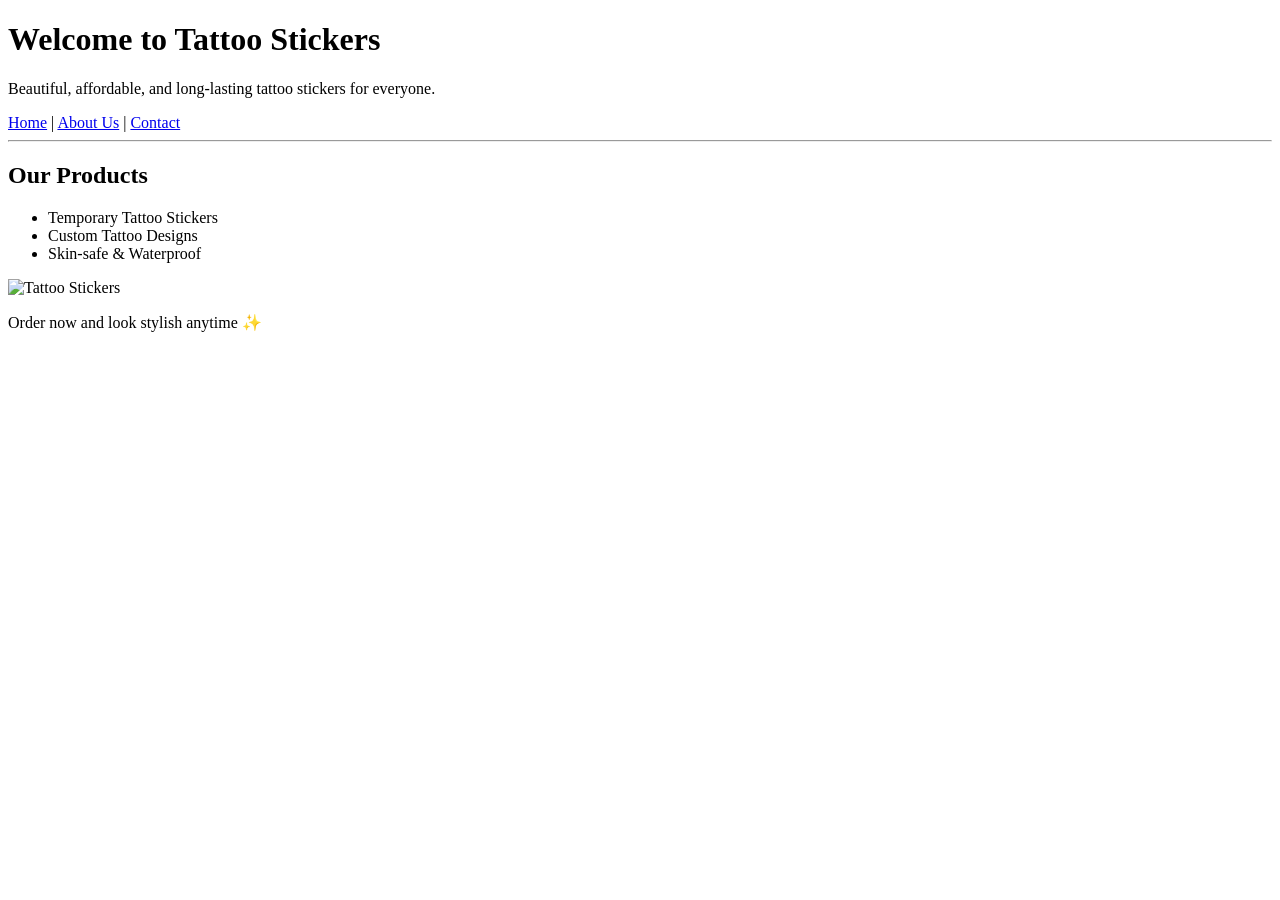
==== index.html @ c43944cf "Rename index_094427.html to index.html" ====
<!DOCTYPE html>
<html>

<head>
    <title>Tattoo Stickers | Home</title>
</head>

<body>

    <h1>Welcome to Tattoo Stickers</h1>
    <p>Beautiful, affordable, and long-lasting tattoo stickers for everyone.</p>

    <nav>
        <a href="index.html">Home</a> |
        <a href="about.html">About Us</a> |
        <a href="contact.html">Contact</a>
    </nav>

    <hr>

    <h2>Our Products</h2>
    <ul>
        <li>Temporary Tattoo Stickers</li>
        <li>Custom Tattoo Designs</li>
        <li>Skin-safe & Waterproof</li>
    </ul>

    <img src="tattoo.jpg" alt="Tattoo Stickers" width="300">

    <p>Order now and look stylish anytime ✨</p>

</body>

</html>
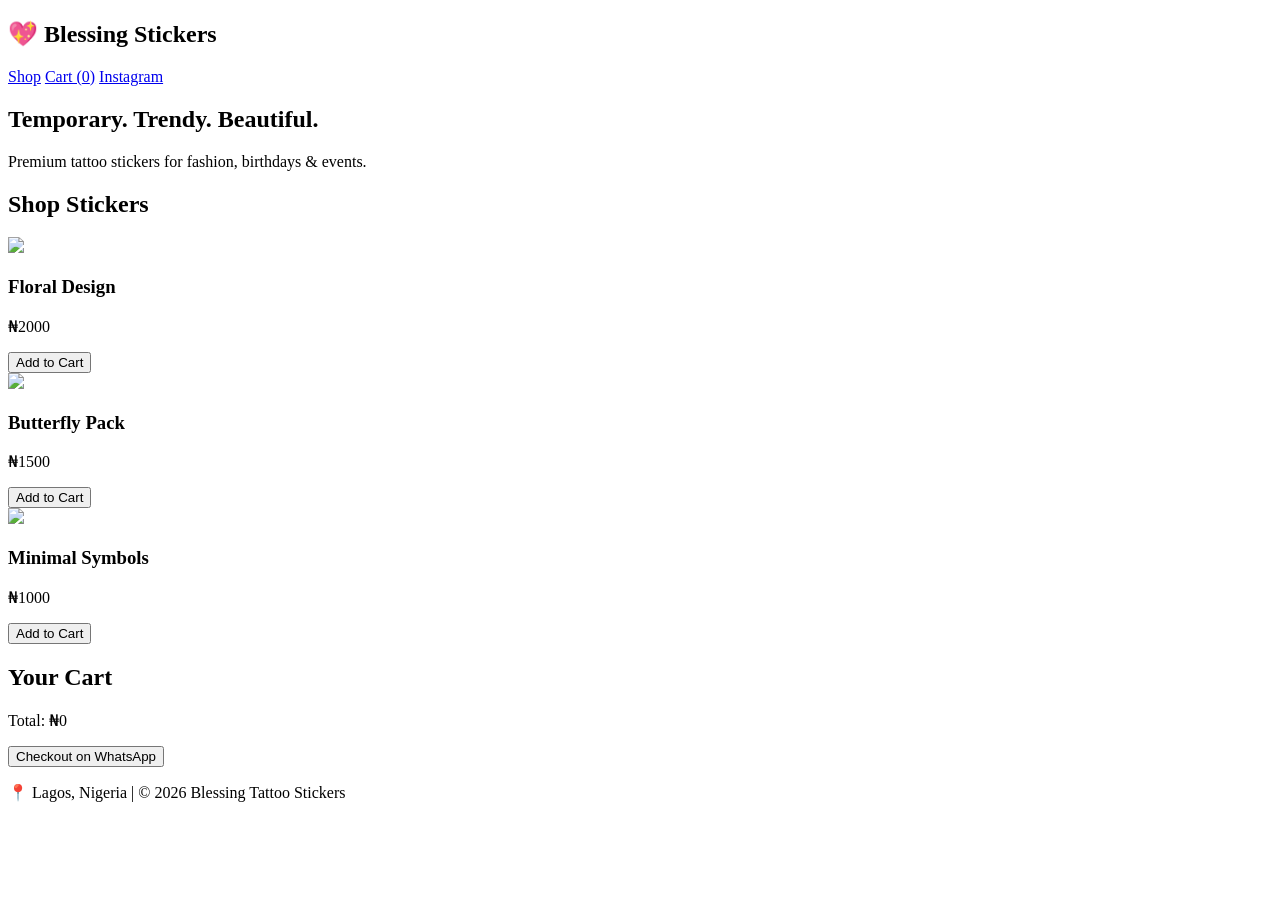
==== commit 9b674f7d: "Update index.html" ====
--- a/index.html
+++ b/index.html
@@ -1,34 +1,91 @@
-<!DOCTYPE html>
-<html>
-
-<head>
-    <title>Tattoo Stickers | Home</title>
-</head>
-
-<body>
-
-    <h1>Welcome to Tattoo Stickers</h1>
-    <p>Beautiful, affordable, and long-lasting tattoo stickers for everyone.</p>
-
-    <nav>
-        <a href="index.html">Home</a> |
-        <a href="about.html">About Us</a> |
-        <a href="contact.html">Contact</a>
-    </nav>
-
-    <hr>
-
-    <h2>Our Products</h2>
-    <ul>
-        <li>Temporary Tattoo Stickers</li>
-        <li>Custom Tattoo Designs</li>
-        <li>Skin-safe & Waterproof</li>
-    </ul>
-
-    <img src="tattoo.jpg" alt="Tattoo Stickers" width="300">
-
-    <p>Order now and look stylish anytime ✨</p>
-
-</body>
-
-</html>
+<!DOCTYPE html>
+<html>
+<head>
+    <title>Blessing Tattoo Stickers</title>
+    <link rel="stylesheet" href="style.css">
+    <meta name="viewport" content="width=device-width, initial-scale=1.0">
+</head>
+<body>
+
+<nav>
+    <h2 class="logo">💖 Blessing Stickers</h2>
+    <div class="links">
+        <a href="#shop">Shop</a>
+        <a href="#cart">Cart (<span id="cart-count">0</span>)</a>
+        <a href="https://instagram.com/">Instagram</a>
+    </div>
+</nav>
+
+<section class="hero">
+    <h1>Temporary. Trendy. Beautiful.</h1>
+    <p>Premium tattoo stickers for fashion, birthdays & events.</p>
+</section>
+
+<section id="shop" class="shop">
+    <h2>Shop Stickers</h2>
+
+    <div class="products">
+
+        <div class="card">
+            <img src="https://images.unsplash.com/photo-1598373182133-52452f7691ef">
+            <h3>Floral Design</h3>
+            <p>₦2000</p>
+            <button onclick="addToCart('Floral Design',2000)">Add to Cart</button>
+        </div>
+
+        <div class="card">
+            <img src="https://images.unsplash.com/photo-1603791440384-56cd371ee9a7">
+            <h3>Butterfly Pack</h3>
+            <p>₦1500</p>
+            <button onclick="addToCart('Butterfly Pack',1500)">Add to Cart</button>
+        </div>
+
+        <div class="card">
+            <img src="https://images.unsplash.com/photo-1596704017254-9a0c7eeb5e59">
+            <h3>Minimal Symbols</h3>
+            <p>₦1000</p>
+            <button onclick="addToCart('Minimal Symbols',1000)">Add to Cart</button>
+        </div>
+
+    </div>
+</section>
+
+<section id="cart" class="cart">
+    <h2>Your Cart</h2>
+    <ul id="cart-items"></ul>
+    <p>Total: ₦<span id="total">0</span></p>
+    <button onclick="checkout()">Checkout on WhatsApp</button>
+</section>
+
+<footer>
+    <p>📍 Lagos, Nigeria | © 2026 Blessing Tattoo Stickers</p>
+</footer>
+
+<script>
+let cart = [];
+let total = 0;
+
+function addToCart(name, price) {
+    cart.push({name, price});
+    total += price;
+    document.getElementById("cart-count").innerText = cart.length;
+    document.getElementById("total").innerText = total;
+
+    let li = document.createElement("li");
+    li.innerText = name + " - ₦" + price;
+    document.getElementById("cart-items").appendChild(li);
+}
+
+function checkout() {
+    let message = "Hello, I want to order:%0A";
+    cart.forEach(item => {
+        message += item.name + " - ₦" + item.price + "%0A";
+    });
+    message += "Total: ₦" + total;
+
+    window.open("https://wa.me/2349161259895?text=" + message);
+}
+</script>
+
+</body>
+</html>
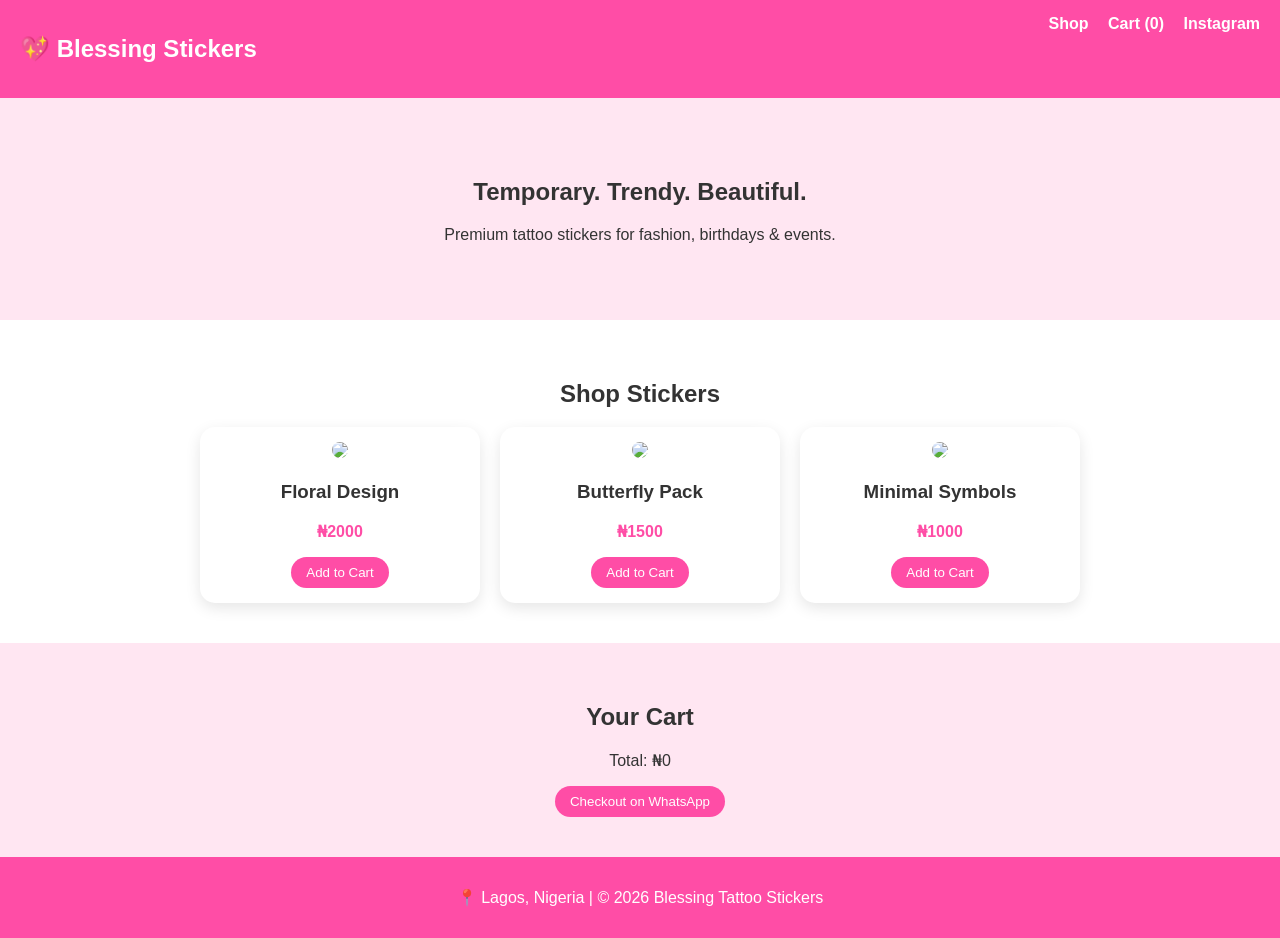
==== commit 09296735: "Update index.html" ====
--- a/index.html
+++ b/index.html
@@ -27,21 +27,22 @@
     <div class="products">
 
         <div class="card">
-            <img src="https://images.unsplash.com/photo-1598373182133-52452f7691ef">
+            <img src=-"https://github.com/bugwu9999-web/friendly-disco/blob/main/Screenshot_20260129-031019.png">
             <h3>Floral Design</h3>
             <p>₦2000</p>
             <button onclick="addToCart('Floral Design',2000)">Add to Cart</button>
         </div>
 
         <div class="card">
-            <img src="https://images.unsplash.com/photo-1603791440384-56cd371ee9a7">
+            <img src="https://github.com/bugwu9999-web/friendly-disco/blob/main/Screenshot_20260129-045219.png
+">
             <h3>Butterfly Pack</h3>
             <p>₦1500</p>
             <button onclick="addToCart('Butterfly Pack',1500)">Add to Cart</button>
         </div>
 
         <div class="card">
-            <img src="https://images.unsplash.com/photo-1596704017254-9a0c7eeb5e59">
+            <img src="https://github.com/bugwu9999-web/friendly-disco/blob/main/drawing-black-silhouettes-of-butterflies-on-a-white-background-vector.jpg">
             <h3>Minimal Symbols</h3>
             <p>₦1000</p>
             <button onclick="addToCart('Minimal Symbols',1000)">Add to Cart</button>
--- a/style.css
+++ b/style.css
@@ -0,0 +1,96 @@
+body {
+    margin: 0;
+    font-family: Arial, sans-serif;
+    background: #fff;
+    color: #333;
+}
+
+/* Navbar */
+nav {
+    display: flex;
+    justify-content: space-between;
+    padding: 15px 20px;
+    background: #ff4da6;
+    color: white;
+    flex-wrap: wrap;
+}
+
+.links a {
+    color: white;
+    text-decoration: none;
+    margin-left: 15px;
+    font-weight: bold;
+}
+
+/* Hero */
+.hero {
+    text-align: center;
+    padding: 60px 20px;
+    background: #ffe6f2;
+}
+
+/* Shop */
+.shop {
+    padding: 40px 20px;
+    text-align: center;
+}
+
+.products {
+    display: flex;
+    gap: 20px;
+    flex-wrap: wrap;
+    justify-content: center;
+}
+
+.card {
+    width: 250px;
+    background: white;
+    border-radius: 15px;
+    padding: 15px;
+    box-shadow: 0 5px 15px rgba(0,0,0,0.1);
+}
+
+.card img {
+    width: 100%;
+    border-radius: 10px;
+}
+
+.card p {
+    color: #ff4da6;
+    font-weight: bold;
+}
+
+button {
+    padding: 8px 15px;
+    border: none;
+    background: #ff4da6;
+    color: white;
+    border-radius: 20px;
+    cursor: pointer;
+}
+
+button:hover {
+    background: black;
+}
+
+/* Cart */
+.cart {
+    padding: 40px 20px;
+    background: #ffe6f2;
+    text-align: center;
+}
+
+footer {
+    text-align: center;
+    padding: 15px;
+    background: #ff4da6;
+    color: white;
+}
+
+/* Mobile */
+@media (max-width: 600px) {
+    .products {
+        flex-direction: column;
+        align-items: center;
+    }
+}
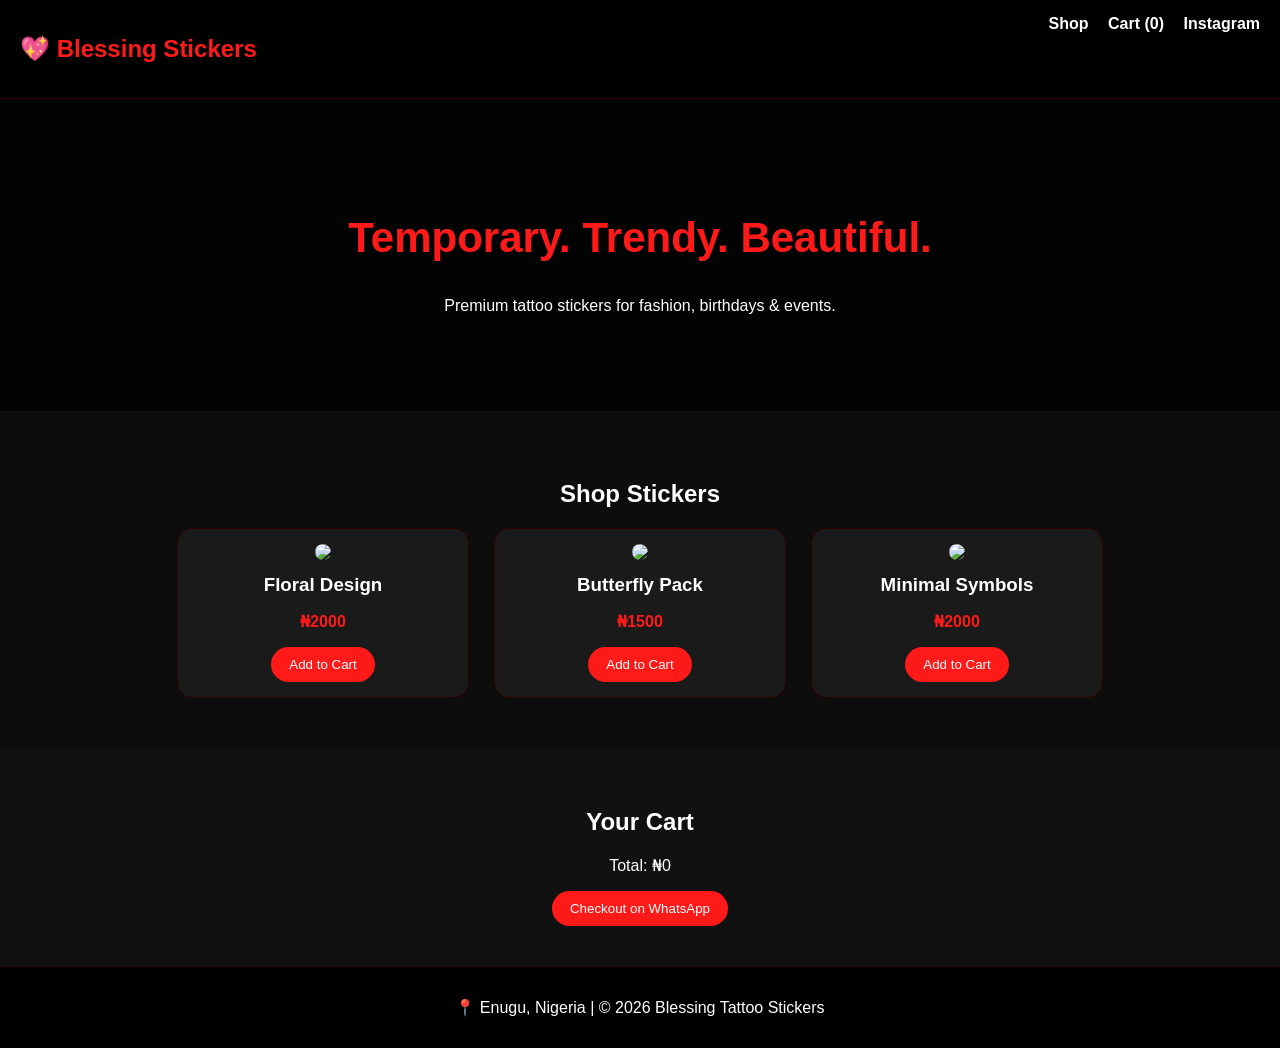
==== commit d331c437: "Update index.html" ====
--- a/index.html
+++ b/index.html
@@ -44,8 +44,8 @@
         <div class="card">
             <img src="https://github.com/bugwu9999-web/friendly-disco/blob/main/drawing-black-silhouettes-of-butterflies-on-a-white-background-vector.jpg">
             <h3>Minimal Symbols</h3>
-            <p>₦1000</p>
-            <button onclick="addToCart('Minimal Symbols',1000)">Add to Cart</button>
+            <p>₦2000</p>
+            <button onclick="addToCart('Minimal Symbols',2000)">Add to Cart</button>
         </div>
 
     </div>
@@ -59,7 +59,7 @@
 </section>
 
 <footer>
-    <p>📍 Lagos, Nigeria | © 2026 Blessing Tattoo Stickers</p>
+    <p>📍 Enugu, Nigeria | © 2026 Blessing Tattoo Stickers</p>
 </footer>
 
 <script>
--- a/style.css
+++ b/style.css
@@ -1,8 +1,8 @@
 body {
     margin: 0;
     font-family: Arial, sans-serif;
-    background: #fff;
-    color: #333;
+    background: #0d0d0d;
+    color: white;
 }
 
 /* Navbar */
@@ -10,9 +10,12 @@
     display: flex;
     justify-content: space-between;
     padding: 15px 20px;
-    background: #ff4da6;
-    color: white;
-    flex-wrap: wrap;
+    background: black;
+    border-bottom: 1px solid #330000;
+}
+
+.logo {
+    color: #ff1a1a;
 }
 
 .links a {
@@ -22,32 +25,47 @@
     font-weight: bold;
 }
 
+.links a:hover {
+    color: #ff1a1a;
+}
+
 /* Hero */
 .hero {
     text-align: center;
-    padding: 60px 20px;
-    background: #ffe6f2;
+    padding: 80px 20px;
+    background: linear-gradient(rgba(0,0,0,0.8), rgba(0,0,0,0.8));
+}
+
+.hero h1 {
+    font-size: 42px;
+    color: #ff1a1a;
 }
 
 /* Shop */
 .shop {
-    padding: 40px 20px;
+    padding: 50px 20px;
     text-align: center;
 }
 
 .products {
     display: flex;
-    gap: 20px;
+    gap: 25px;
     flex-wrap: wrap;
     justify-content: center;
 }
 
 .card {
-    width: 250px;
-    background: white;
+    width: 260px;
+    background: #1a1a1a;
     border-radius: 15px;
     padding: 15px;
-    box-shadow: 0 5px 15px rgba(0,0,0,0.1);
+    border: 1px solid #330000;
+    transition: 0.3s;
+}
+
+.card:hover {
+    transform: scale(1.05);
+    border-color: #ff1a1a;
 }
 
 .card img {
@@ -55,15 +73,19 @@
     border-radius: 10px;
 }
 
+.card h3 {
+    margin: 10px 0 5px;
+}
+
 .card p {
-    color: #ff4da6;
+    color: #ff1a1a;
     font-weight: bold;
 }
 
 button {
-    padding: 8px 15px;
+    padding: 10px 18px;
     border: none;
-    background: #ff4da6;
+    background: #ff1a1a;
     color: white;
     border-radius: 20px;
     cursor: pointer;
@@ -71,26 +93,19 @@
 
 button:hover {
     background: black;
+    border: 1px solid #ff1a1a;
 }
 
 /* Cart */
 .cart {
     padding: 40px 20px;
-    background: #ffe6f2;
+    background: #111;
     text-align: center;
 }
 
 footer {
     text-align: center;
     padding: 15px;
-    background: #ff4da6;
-    color: white;
-}
-
-/* Mobile */
-@media (max-width: 600px) {
-    .products {
-        flex-direction: column;
-        align-items: center;
-    }
+    background: black;
+    border-top: 1px solid #330000;
 }
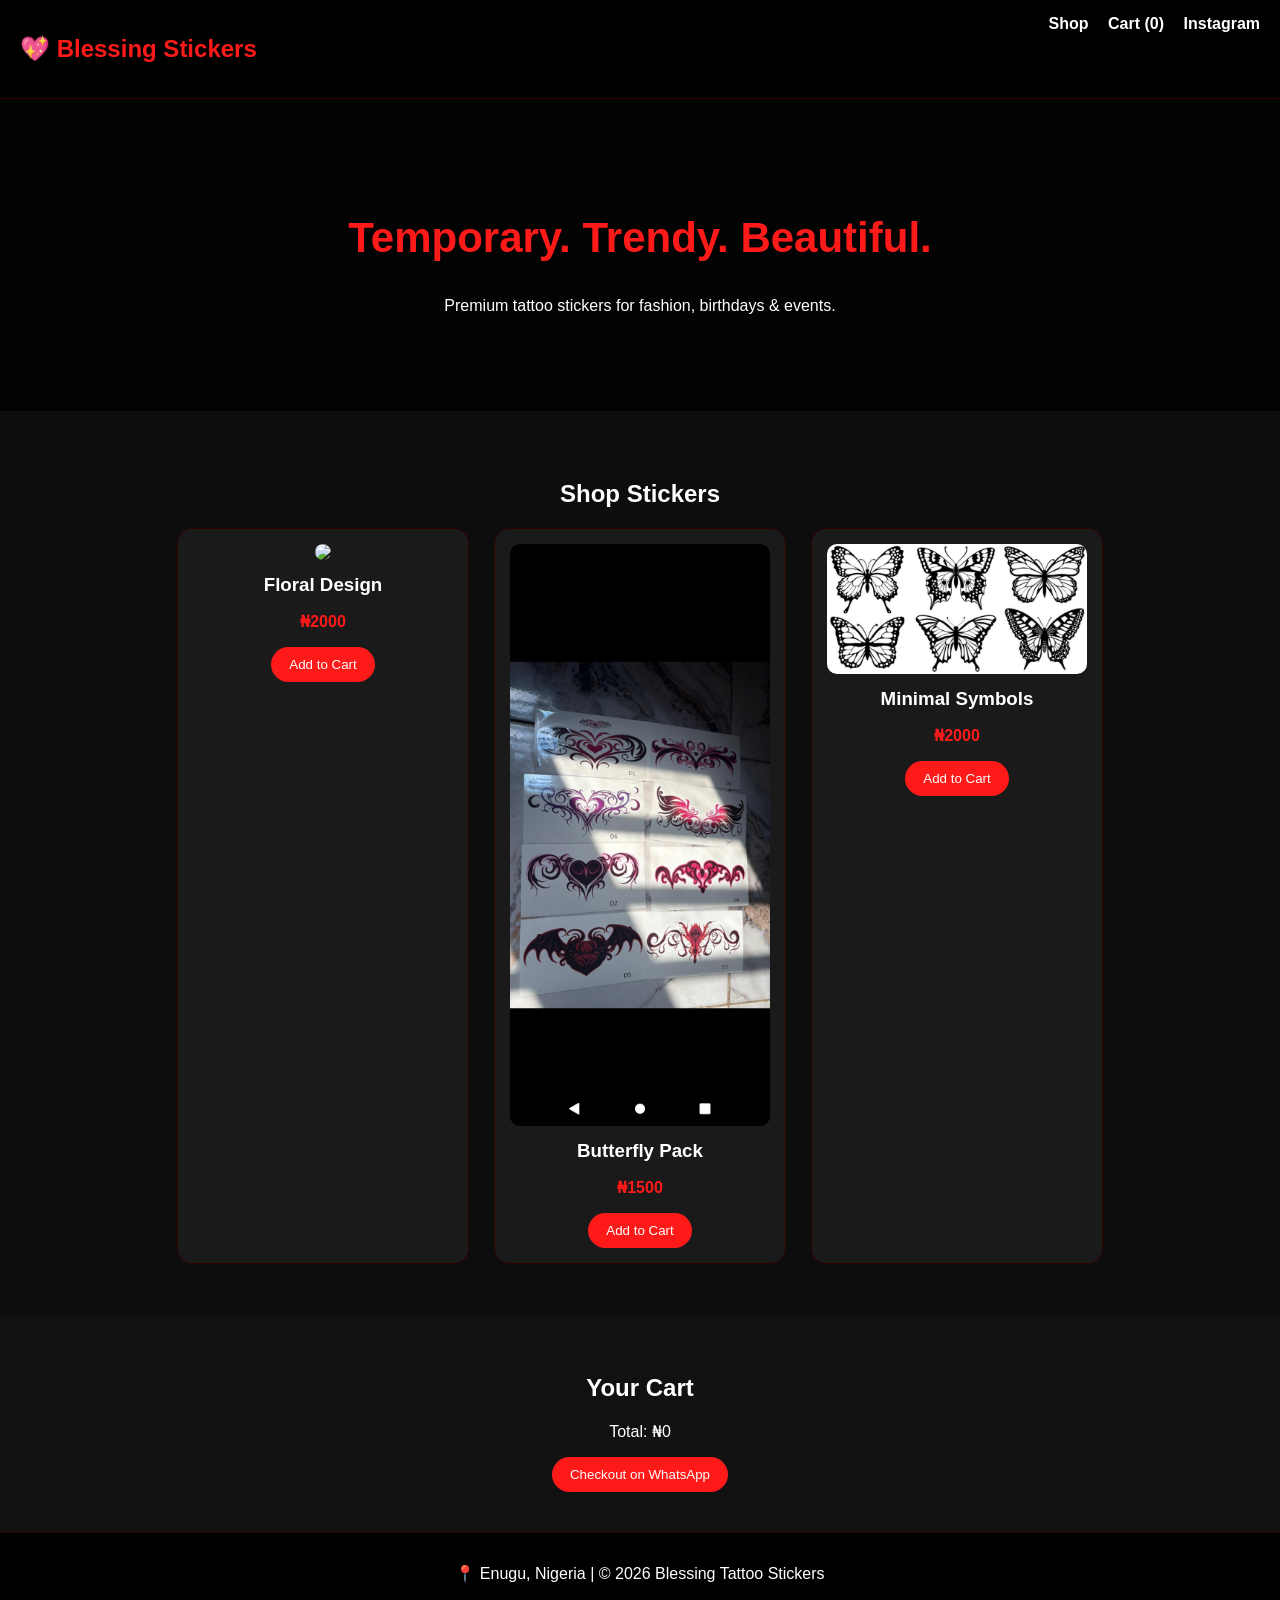
==== commit 326c32e6: "Update index.html" ====
--- a/index.html
+++ b/index.html
@@ -27,14 +27,14 @@
     <div class="products">
 
         <div class="card">
-            <img src=-"https://github.com/bugwu9999-web/friendly-disco/blob/main/Screenshot_20260129-031019.png">
+            <img src=-"Screenshot_20260129-031019.png">
             <h3>Floral Design</h3>
             <p>₦2000</p>
             <button onclick="addToCart('Floral Design',2000)">Add to Cart</button>
         </div>
 
         <div class="card">
-            <img src="https://github.com/bugwu9999-web/friendly-disco/blob/main/Screenshot_20260129-045219.png
+            <img src="Screenshot_20260129-045219.png
 ">
             <h3>Butterfly Pack</h3>
             <p>₦1500</p>
@@ -42,7 +42,7 @@
         </div>
 
         <div class="card">
-            <img src="https://github.com/bugwu9999-web/friendly-disco/blob/main/drawing-black-silhouettes-of-butterflies-on-a-white-background-vector.jpg">
+            <img src="drawing-black-silhouettes-of-butterflies-on-a-white-background-vector.jpg">
             <h3>Minimal Symbols</h3>
             <p>₦2000</p>
             <button onclick="addToCart('Minimal Symbols',2000)">Add to Cart</button>
